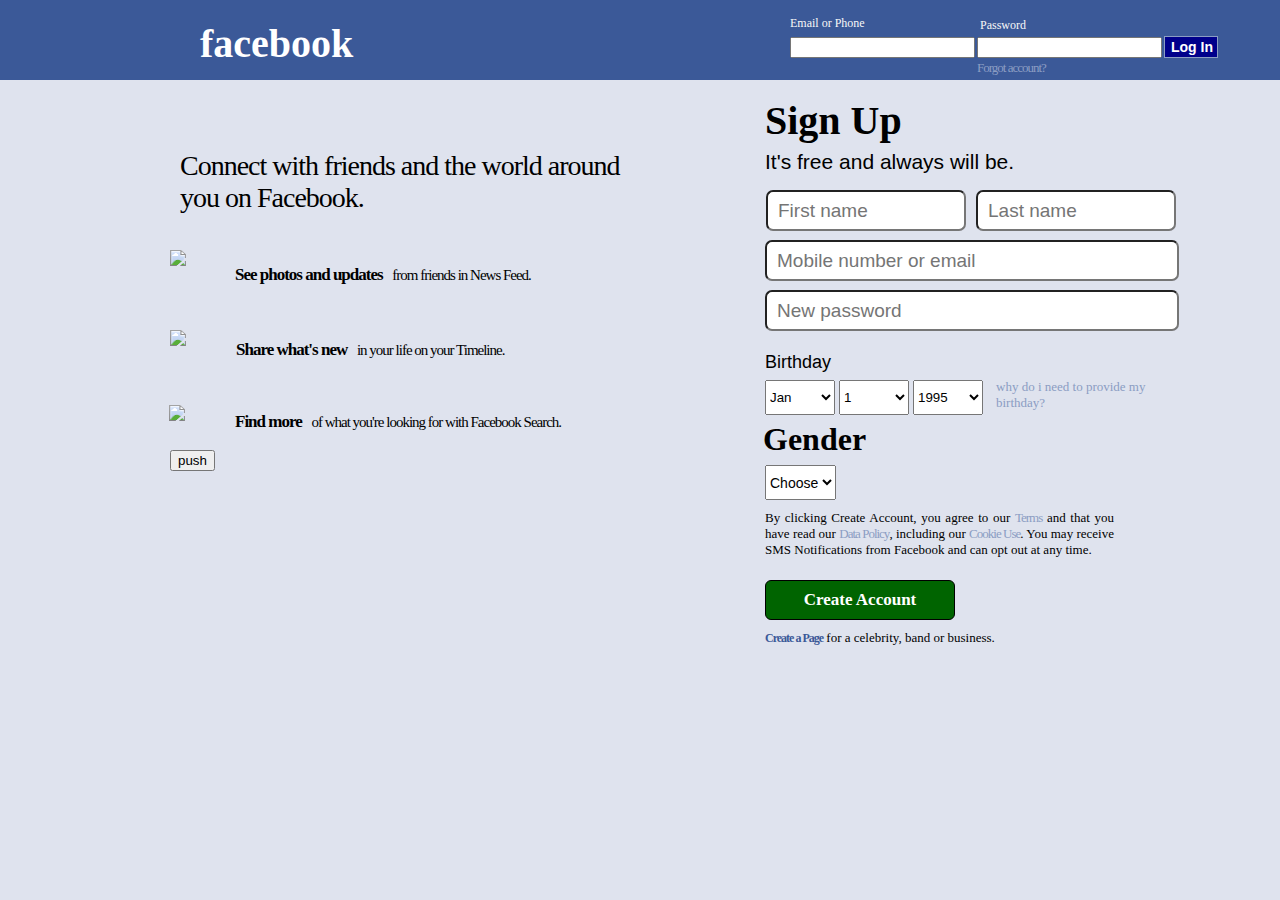
==== project.html @ 91b145e6 "first commit" ====
<!-- form1 is not closed -->

<html>
<head>
<link href="style1.css" type="text/css" rel="stylesheet">
<script type="text/javascript" src="stylejs.js">

</script>
<title>
new page
</title>

</head>
<body>
<!--<div class="row"
<div class="col-md-12" agr ye nhi chle to upr wala b>

-->


<div class="connect">Connect with friends and the world around you on Facebook.</div>
<div class="see"><b>See photos and updates</b> &nbsp;&nbsp;<span class="smallsee">from friends in News Feed.</span></div>
<div class="share"><b>Share what's new</b> &nbsp;&nbsp;<span class="sharesmall">in your life on your Timeline.</span></div>
<div class="find"><b>Find more</b>&nbsp;&nbsp; <span class="findsmall">of what you're looking for with Facebook Search.</span></div>
<div class="image1"> <img src="C:\Users\HP PC\Desktop\ak(1).png" /></div>
<div class="image2"> <img src="C:\Users\HP PC\Desktop\a2_n.png" /></div>
<div class="image3"> <img src="C:\Users\HP PC\Desktop\a3_n.png" /></div>



<div class="c1"> </div>
<div id="d2"> facebook </div>
<div class="Email">Email or Phone</div>

<div class="emailspace"><input type="text" name="n1" required /></div>
<div class="password">Password</div>
<div class="passspace">
<input  type="password" name="ty" id="piku" value="" required /></div>


<div id="forgot"><a href="#">Forgot account?</a></div>

<div class="login"><input   type="submit" class="logbutton" value="Log In" onclick="f1()"/></div>

<div class="signup"><h1>Sign Up</h2></div>
<div class="its">It's free and always will be.</div>

<div ><input id="input2" type="text" name="firstname" placeholder="First name"></div>
<div > <input class="input4" type="text" name="lastname" placeholder="Last name"></div>
<div > <input class="input6" type="text" name="mobileno" placeholder="Mobile number or email"></div>
<div > <input class="input8" type="password" name="newpassword" placeholder="New password"></div>

<div class="birthday">Birthday</div>
<div class="birthspace">
  <select class="month">
	<option>Jan</option>
	<option>Feb</option>
	<option>Mar</option>
	<option>Apr</option>
	<option>May</option>
	<option>Jun</option>
	<option>July</option>
	<option>Aug</option>
	<option>Sep</option>
	<option>Oct</option>
	<option>Nov</option>
	<option>Dec</option>
  </select>

  <select class="day">
<option>1</option>
<option>2</option>
<option>3</option>
<option>4</option>
<option>5</option>
<option>6</option>
<option>7</option>
<option>8</option>
<option>9</option>
<option>10</option>
<option>11</option>
<option>12</option>
<option>13</option>
<option>14</option>
<option>15</option>
<option>16</option>
<option>17</option>
<option>18</option>
<option>19</option>
<option>20</option>
<option>21</option>
<option>22</option>
<option>23</option>
<option>24</option>
<option>25</option>
<option>26</option>
<option>27</option>
<option>28</option>
<option>29</option>
<option>30</option>
<option>31</option>
</select>

<select class="year">

<option>1995 </option>
<option>1996 </option>
<option>1997 </option>
<option>1998 </option>
<option>1999</option>
<option>2000 </option>
<option> 2001</option>
<option> 2002</option>
<option> 2003</option>
<option> 2004</option>
<option>2005 </option>
<option> 2006</option>
<option>2007 </option>
<option> 2008</option>
<option>2009 </option>
<option>2010 </option>
<option>2011 </option>
<option>2012 </option>
<option> 2013</option>
<option> 2014</option>
<option>2015</option>
</select>
</div>

<div class="why">why do i need to provide my birthday?</div>
<h1 class="gend">Gender</h1>
<div class="gender">
  <select class="gendbox">
    <option>Choose</option>
    <option>Female</option>
	<option>Male</option>
  </select>
</div>

<div class="byclick">By clicking Create Account, you agree to our <a href="#">Terms</a> and that you have read our <a href="#">Data Policy</a>, including our <a href="# ">Cookie Use</a>. You may receive SMS Notifications from Facebook and can opt out at any time.</div>
<div><input class="create" type="submit" name="button" value="Create Account"></div>

<div class="creata"><a class="apage" href="#">Create a Page</a> for a celebrity, band or business.</div>

<div id="ll"><input type="submit"  value="push" onclick="f1()" /></div>
<!--</div> -->
</body>

</html>
---- style1.css ----
body{
background-color:#dfe3ee;
}
h2{
	position:absolute;
	left:20px;
	top:100px;
	width:550px;
	font-weight:bold;
	font-size:30px;
	font-family:verdana;
}

.c1{
	position:absolute;
	
	height:80px;
	margin:-8px;
	width:1360px;
	
	background-color:#3b5998;
}
	
#d2{
	font-size:40px;
	font-weight:900;
	color:white;
	width:20px;
	position:absolute;
	left:200px;
	top:20px;
	font-family:verdana;
	
}
.Email{
	position:absolute;
	top:16px;
	left:790px;
	width:120px;
	font-size:12;
	color:#f7f7f7;
	font-family:verdana;
	
}

.emailspace{
position:absolute;
top:37px;
left:790px;
color:darkblue;
}
.password{
position:absolute;
top:17.5px;
left:980px;
font-size:12;
width:63px;
color:#f7f7f7;
font-family:verdana;
	
}
.passspace{
position:absolute;
top:36.5px;
left:977;
height:30px;

}
#forgot{
	position:absolute;
	top:60px;
	left:977;
	width:130px

	
	
}
#forgot,a{
	color:#8b9dc3;
		text-decoration:none;
		font-family:verdana;
		font-size:13px;
		letter-spacing:-1px;
	
}

.login{

	border:1px:solid black;
	position:absolute;
	left:1164px;
	top:36px;
	
	
}
.logbutton{
	color:white;
	background-color:darkblue;
	font-size:14px;
	font-weight:bold;
	border:1px solid #8b9dc3 ;
	width:54px;
	height:22px;
	
	
	
	
}

.signup{
position:absolute;
left:765px;
top:70px;
width:140px;
color:black;
font-size:20px;
font-family:Bookman;
font-weight:bolder;

}
.its{
position:absolute;
left:765;
top:150;
width:257;
font-size:21px;
font-family:Helvetica;
}

#input2{
	position:absolute;
	left:766px;
	height:41px;
	width:200px;
	border-radius:7px;
	top:190;
	font-size:19px;
	padding-left:10px;
	
}

.input4{
	position:absolute;
	left:976px;
	top:190px;
	height:41px;
	width:200px;
	border-radius:7px;
	font-size:19px;
	padding-left:10px;
}


.input6{
	position:absolute;
	left:765px;
	top:240px;
	height:41px;
	width:414px;
	border-radius:7px;
	font-size:19px;
	padding-left:10px;
}

.input8{
	position:absolute;
	left:765px;
	top:290px;
	height:41px;
	width:414px;
	border-radius:7px;
	font-size:19px;
	padding-left:10px;
}

.birthday{
	font-family:helvetica;
	font-size:18px;
	position:absolute;
	left:765px;
	top:352px;
	
}
.birthspace{
	position:absolute;
	left:765px;
	top:380px;
	width:220px;
	height:auto;
	
}
.month{
	height:35px;
	width:70px;
}
.day{
	height:35px;
	width:70px;
}
.year{
	height:35px;
	width:70px;
}
.why{
	position:absolute;
	left:996px;
	top:379px;
	width:200px;
	font-size:13px;
	color:#8b9dc3;
}
.gend{
	position:absolute;
	left:763;
	top:400;
}
.gender{
	position:absolute;
	left:765px;
	top:465px;
	
}
.gendbox{
	height:35px;
	font-size:14px;
}
.byclick{
	position:absolute;
	left:765px;
	top:510px;
	text-align:justify;
	width:349px;
	font-size:13px;
}
.create{
	position:absolute;
	left:765px;
	top:580px;
	background-color:darkgreen;
	width:190px;
	height:40px;
	color:white;
	border-radius:6px;
	font-family:verdana;
	font-weight:bold;
	font-size:17px;
	border:0.1px solid black;
	
}
.creata{
	position:absolute;
	left:765px;
	top:630px;
	width:330px;
	font-family:verdana;
	font-size:13px;
}
.apage{
	color:#3b5998;
	font-size:12px;
	font-weight:bold;
	font-family:verdana;
}
.connect{
	font-family:verdana;
	position:absolute;
	left:180px;
	top:150px;
	font-size:28px;
	width:450px;
	letter-spacing:-1px;
}
.see{
	position:absolute;
	left:235;
	top:265;
	font-family:verdana;
	font-size:17px;
	letter-spacing:-1px;
}
.smallsee{
	font-size:15px;
}
.share{
	position:absolute;
	left:236;
	top:340;
	font-family:verdana;
	font-size:17px;
	letter-spacing:-1px;
}
.sharesmall{
	font-size:15px;
}
.find{
	position:absolute;
	left:235;
	top:412;
	font-family:verdana;
	font-size:17px;
	letter-spacing:-1px;
}
.findsmall{
	font-size:15px;
}
.image1{
	position:absolute;
	top:250;
	left:170;
}
.image2{
	position:absolute;
	top:330;
	left:170;
}
.image3{
	position:absolute;
	top:405;
	left:169;
}
#ll{
	position:absolute;
	left:170;
	top:450;
}
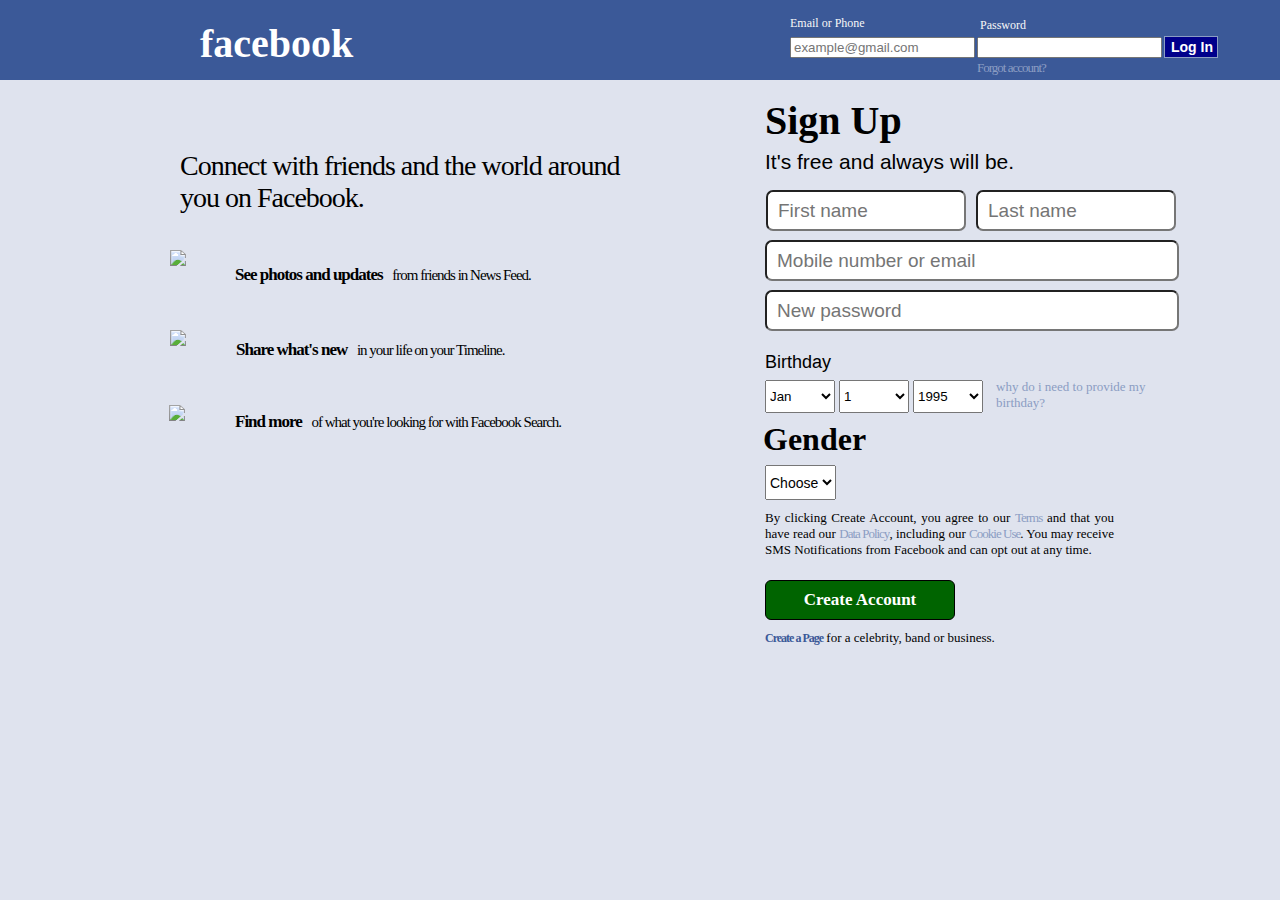
==== commit afe12237: "first commit" ====
--- a/project.html
+++ b/project.html
@@ -32,15 +32,15 @@
 <div id="d2"> facebook </div>
 <div class="Email">Email or Phone</div>
 
-<div class="emailspace"><input type="text" name="n1" required /></div>
+<div class="emailspace"><input type="text" name="n1" id="emi" placeholder="example@gmail.com"required /></div>
 <div class="password">Password</div>
 <div class="passspace">
-<input  type="password" name="ty" id="piku" value="" required /></div>
+<input  type="password" name="ty" id="pas" value="" required /></div>
 
 
 <div id="forgot"><a href="#">Forgot account?</a></div>
 
-<div class="login"><input   type="submit" class="logbutton" value="Log In" onclick="f1()"/></div>
+<div class="login"><input type="submit" class="logbutton" value="Log In" onclick="f1()"/></div>
 
 <div class="signup"><h1>Sign Up</h2></div>
 <div class="its">It's free and always will be.</div>
@@ -138,12 +138,13 @@
 </div>
 
 <div class="byclick">By clicking Create Account, you agree to our <a href="#">Terms</a> and that you have read our <a href="#">Data Policy</a>, including our <a href="# ">Cookie Use</a>. You may receive SMS Notifications from Facebook and can opt out at any time.</div>
-<div><input class="create" type="submit" name="button" value="Create Account"></div>
+<div><input class="create" type="submit" name="button" value="Create Account" onclick="create()"></div>
 
 <div class="creata"><a class="apage" href="#">Create a Page</a> for a celebrity, band or business.</div>
 
-<div id="ll"><input type="submit"  value="push" onclick="f1()" /></div>
+
 <!--</div> -->
+
 </body>
 
 </html>--- a/style1.css
+++ b/style1.css
@@ -190,15 +190,15 @@
 	
 }
 .month{
-	height:35px;
+	height:33px;
 	width:70px;
 }
 .day{
-	height:35px;
+	height:33px;
 	width:70px;
 }
 .year{
-	height:35px;
+	height:33px;
 	width:70px;
 }
 .why{
@@ -322,4 +322,7 @@
 	position:absolute;
 	left:170;
 	top:450;
+}
+.redi{
+	
 }